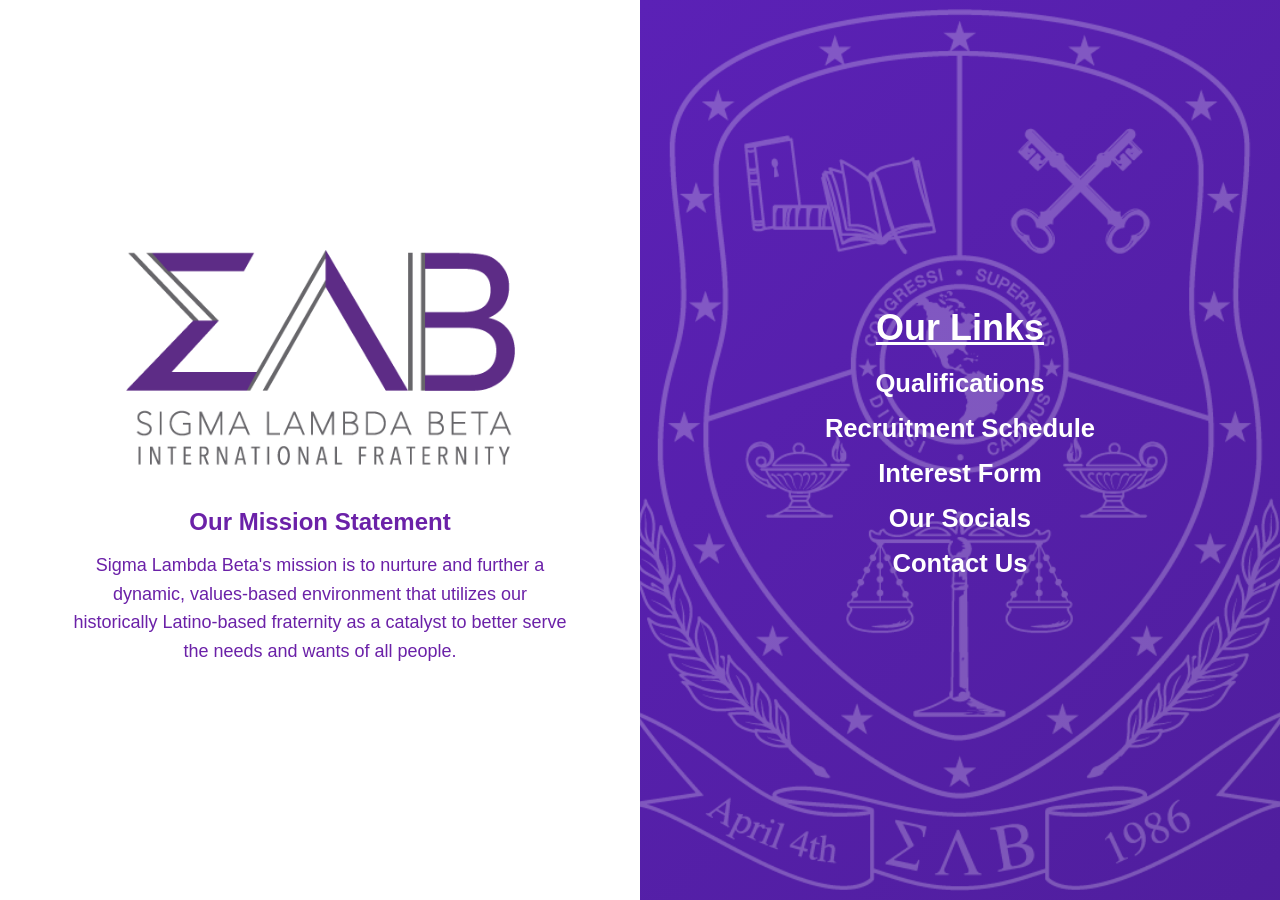
==== index.html @ 1ea1d78f "Add files via upload" ====
<!DOCTYPE html>
<html lang="en">
<head>
    <meta charset="UTF-8" />
    <meta name="viewport" content="width=device-width, initial-scale=1.0" />
    <title>SLB Okstate Recruitment</title>
    <link rel="stylesheet" href="style.css" />
</head>
<body>

<div class="container">

    <div class="left">
        <img src="logo.png" alt="Logo" class="logo">
        <h2>Our Mission Statement</h2>
        <p>
            Sigma Lambda Beta's mission is to nurture and further a dynamic,
            values-based environment that utilizes our historically Latino-based
            fraternity as a catalyst to better serve the needs and wants of all people.
        </p>
    </div>

    <div class="right">
        <div class="overlay">
            <h3 class="links-title">Our Links</h3>

            <a href="qualifications.html" class="btn">Qualifications</a>

            <!-- NEW BUTTON ADDED HERE -->
            <a href="recruitment.html" class="btn">Recruitment Schedule</a>

            <a href="https://docs.google.com/forms/d/e/1FAIpQLSdMAC5TKjmW_-WnkCE-jituNciKUGZn7pVx2KOZclMkEW2ZGw/viewform?fbclid=PAdGRleAP3nPhleHRuA2FlbQIxMQBzcnRjBmFwcF9pZA8xMjQwMjQ1NzQyODc0MTQAAacJ_gMo-cfwTVJmD4vKfICDcz86BTx45G4r05MFH1FtI5AcWOTZOiSbrTaA4g_aem_OvNYs8uXXQ_t_vT37cHl1w" class="btn" target="_blank">Interest Form</a>

            <a href="javascript:void(0)" class="btn" id="socialBtn">Our Socials</a>

            <div class="social-popup" id="socialPopup">
                <a href="https://www.instagram.com/okstatebetas" target="_blank">Instagram</a>
                <a href="https://www.tiktok.com/@okstate.betas" target="_blank">TikTok</a>
            </div>

            <a href="contact.html" class="btn">Contact Us</a>
        </div>
    </div>

</div>

<script>
document.addEventListener("mousemove", (e) => {
    const right = document.querySelector(".right");
    const x = (window.innerWidth / 2 - e.pageX) / 40;
    const y = (window.innerHeight / 2 - e.pageY) / 40;
    right.style.transform = `rotateY(${x}deg) rotateX(${y}deg)`;
});

const socialBtn = document.getElementById("socialBtn");
const socialPopup = document.getElementById("socialPopup");

socialBtn.addEventListener("click", () => {
    socialPopup.classList.toggle("active");
});

document.addEventListener("click", (e) => {
    if (!socialBtn.contains(e.target) && !socialPopup.contains(e.target)) {
        socialPopup.classList.remove("active");
    }
});
</script>

</body>
</html>
---- style.css ----
* {
    margin: 0;
    padding: 0;
    box-sizing: border-box;
}

body {
    font-family: Arial, sans-serif;
    overflow-x: hidden;
}

.container {
    display: flex;
    flex-wrap: wrap;
    min-height: 100vh;
}

/* SLIDE ANIMATIONS */
@keyframes slideLeft {
    from { transform: translateX(-80px); opacity: 0; }
    to { transform: translateX(0); opacity: 1; }
}

@keyframes slideRight {
    from { transform: translateX(80px); opacity: 0; }
    to { transform: translateX(0); opacity: 1; }
}

/* LEFT SIDE */
.left {
    flex: 1 1 400px;
    background: white;
    text-align: center;
    padding: 60px 30px;
    display: flex;
    flex-direction: column;
    justify-content: center;
    align-items: center;
    animation: slideLeft 1.2s ease forwards;
}

.logo {
    max-width: 70%;
    height: auto;
    margin-bottom: 30px;
}

.left h2 {
    color: #6b21a8;
    margin-bottom: 15px;
    text-decoration: none;
}

.left p {
    color: #6b21a8;
    font-size: clamp(16px, 1.5vw, 18px);
    line-height: 1.6;
    max-width: 500px;
}

/* RIGHT SIDE */
.right {
    flex: 1 1 400px;
    position: relative;
    display: flex;
    justify-content: center;
    align-items: center;
    overflow: hidden;
    animation: slideRight 1.2s ease forwards, gradientMove 12s ease infinite;
    background: linear-gradient(-45deg, #5b21b6, #6b21a8, #4c1d95, #5b21b6);
    background-size: 400% 400%;
}

@keyframes gradientMove {
    0% { background-position: 0% 50%; }
    50% { background-position: 100% 50%; }
    100% { background-position: 0% 50%; }
}

/* CREST BACKGROUND */
.right::before {
    content: "";
    position: absolute;
    height: 98%;
    aspect-ratio: 1 / 1;
    top: 50%;
    left: 50%;
    transform: translate(-50%, -50%);
    background: url("crest.png") center/contain no-repeat;
    opacity: 0.25;
    animation: float 6s ease-in-out infinite;
}

/* FLOAT ANIMATION */
@keyframes float {
    0%, 100% { transform: translate(-50%, -50%) translateY(5px); }
    50% { transform: translate(-50%, -50%) translateY(-5px); }
}

/* OVERLAY */
.overlay {
    position: relative;
    z-index: 1;
    text-align: center;
    color: white;
}

/* TITLE */
.overlay h3 {
    font-size: clamp(26px, 3vw, 36px);
    font-weight: bold;
    margin-bottom: 20px;
    text-decoration: none;
}

/* 🔥 ONLY THIS TITLE GETS UNDERLINE */
.overlay h3.links-title {
    text-decoration: underline;
}
/* BUTTONS */
.btn {
    display: block;
    margin: 16px auto;
    color: white;
    font-weight: bold;
    font-size: clamp(20px, 2vw, 26px);
    transition: transform 0.3s ease;
    text-decoration: none;
}

.btn:hover {
    transform: scale(1.12);
}

/* SOCIAL POPUP */
.social-popup {
    position: absolute;
    top: 58%;
    left: 50%;
    transform: translate(-50%, -50%) scale(0.8);
    background: rgba(0,0,0,0.85);
    padding: 18px 28px;
    border-radius: 12px;
    text-align: center;
    opacity: 0;
    pointer-events: none;
    transition: all 0.3s ease;
    z-index: 2;
}

.social-popup a {
    display: block;
    color: white;
    font-size: 20px;
    margin: 10px 0;
}

/* POPUP ACTIVE */
.social-popup.active {
    opacity: 1;
    transform: translate(-50%, -50%) scale(1);
    pointer-events: auto;
}

/* Only real links underlined */
a {
    text-decoration: underline;
}

a:hover {
    text-decoration: none;
}

/* SMOOTH SCROLL */
html {
    scroll-behavior: smooth;
}
/* Bigger Back Button for Qualifications page */
/* Bigger Back Button (no background) */
.btn-large {
    font-size: clamp(26px, 3vw, 34px);
    padding: 10px 0;
    display: inline-block;
    background: none;
    border-radius: 0;
}

.btn-large:hover {
    transform: scale(1.12);
}

/* Page layout helpers */
.page-content {
    max-width: 700px;
    margin: auto;
    padding: 40px 20px;
}

.page-title {
    text-align: center;
    font-size: 28px;
    margin-bottom: 25px;
}

.info-card {
    background: white;
    color: #4c1d95;
    padding: 30px;
    border-radius: 12px;
    text-align: left;
    line-height: 1.7;
    box-shadow: 0 10px 30px rgba(0,0,0,0.15);
}

.info-card hr {
    margin: 20px 0;
}

.back-btn-wrap {
    text-align: center;
    margin-top: 35px;
}

/* Bigger Back Button (no background) */
.btn-large {
    font-size: clamp(26px, 3vw, 34px);
    padding: 10px 0;
    display: inline-block;
    background: none;
    border-radius: 0;
}

.btn-large:hover {
    transform: scale(1.12);
}

/* 📱 MOBILE OPTIMIZATION */
@media (max-width: 768px) {

    .page-content {
        padding: 25px 15px;
    }

    .page-title {
        font-size: 22px;
    }

    .info-card {
        padding: 20px;
        font-size: 15px;
        line-height: 1.6;
    }

    ul {
        padding-left: 18px;
    }

    .btn-large {
        font-size: 22px;
        margin-top: 10px;
    }

    .right {
        padding-top: 40px;
        padding-bottom: 40px;
    }
}
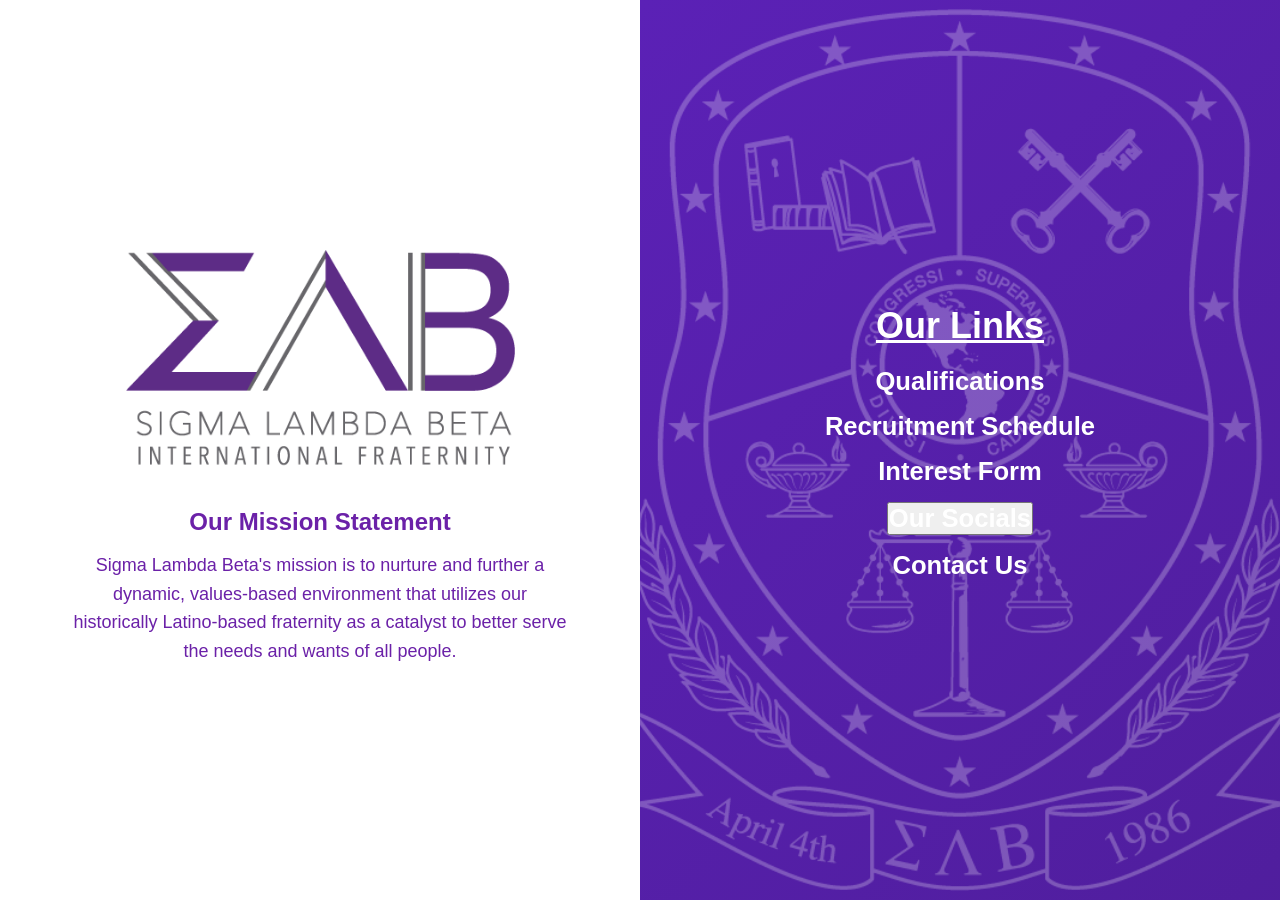
==== commit 8452106f: "Update index.html" ====
--- a/index.html
+++ b/index.html
@@ -11,8 +11,10 @@
 <div class="container">
 
     <div class="left">
-        <img src="logo.png" alt="Logo" class="logo">
+        <img src="logo.png" alt="Sigma Lambda Beta logo" class="logo">
+
         <h2>Our Mission Statement</h2>
+
         <p>
             Sigma Lambda Beta's mission is to nurture and further a dynamic,
             values-based environment that utilizes our historically Latino-based
@@ -22,48 +24,98 @@
 
     <div class="right">
         <div class="overlay">
+
             <h3 class="links-title">Our Links</h3>
 
-            <a href="qualifications.html" class="btn">Qualifications</a>
+            <a href="qualifications.html" class="btn">
+                Qualifications
+            </a>
 
-            <!-- NEW BUTTON ADDED HERE -->
-            <a href="recruitment.html" class="btn">Recruitment Schedule</a>
+            <a href="recruitment.html" class="btn">
+                Recruitment Schedule
+            </a>
 
-            <a href="https://docs.google.com/forms/d/e/1FAIpQLSdMAC5TKjmW_-WnkCE-jituNciKUGZn7pVx2KOZclMkEW2ZGw/viewform?fbclid=PAdGRleAP3nPhleHRuA2FlbQIxMQBzcnRjBmFwcF9pZA8xMjQwMjQ1NzQyODc0MTQAAacJ_gMo-cfwTVJmD4vKfICDcz86BTx45G4r05MFH1FtI5AcWOTZOiSbrTaA4g_aem_OvNYs8uXXQ_t_vT37cHl1w" class="btn" target="_blank">Interest Form</a>
+            <a
+                href="https://docs.google.com/forms/d/e/1FAIpQLSdMAC5TKjmW_-WnkCE-jituNciKUGZn7pVx2KOZclMkEW2ZGw/viewform?fbclid=PAdGRleAP3nPhleHRuA2FlbQIxMQBzcnRjBmFwcF9pZA8xMjQwMjQ1NzQyODc0MTQAAacJ_gMo-cfwTVJmD4vKfICDcz86BTx45G4r05MFH1FtI5AcWOTZOiSbrTaA4g_aem_OvNYs8uXXQ_t_vT37cHl1w"
+                class="btn"
+                target="_blank"
+                rel="noopener noreferrer"
+            >
+                Interest Form
+            </a>
 
-            <a href="javascript:void(0)" class="btn" id="socialBtn">Our Socials</a>
+            <button type="button" class="btn social-btn" id="socialBtn">
+                Our Socials
+            </button>
 
             <div class="social-popup" id="socialPopup">
-                <a href="https://www.instagram.com/okstatebetas" target="_blank">Instagram</a>
-                <a href="https://www.tiktok.com/@okstate.betas" target="_blank">TikTok</a>
+
+                <a
+                    href="https://www.instagram.com/okstatebetas"
+                    target="_blank"
+                    rel="noopener noreferrer"
+                >
+                    Instagram
+                </a>
+
+                <a
+                    href="https://www.tiktok.com/@okstate.betas"
+                    target="_blank"
+                    rel="noopener noreferrer"
+                >
+                    TikTok
+                </a>
+
             </div>
 
-            <a href="contact.html" class="btn">Contact Us</a>
+            <a href="contact.html" class="btn">
+                Contact Us
+            </a>
+
         </div>
     </div>
 
 </div>
 
 <script>
-document.addEventListener("mousemove", (e) => {
-    const right = document.querySelector(".right");
-    const x = (window.innerWidth / 2 - e.pageX) / 40;
-    const y = (window.innerHeight / 2 - e.pageY) / 40;
-    right.style.transform = `rotateY(${x}deg) rotateX(${y}deg)`;
-});
+    const rightSide = document.querySelector(".right");
 
-const socialBtn = document.getElementById("socialBtn");
-const socialPopup = document.getElementById("socialPopup");
+    document.addEventListener("mousemove", (event) => {
+        if (!rightSide) {
+            return;
+        }
 
-socialBtn.addEventListener("click", () => {
-    socialPopup.classList.toggle("active");
-});
+        const x = (window.innerWidth / 2 - event.pageX) / 40;
+        const y = (window.innerHeight / 2 - event.pageY) / 40;
 
-document.addEventListener("click", (e) => {
-    if (!socialBtn.contains(e.target) && !socialPopup.contains(e.target)) {
-        socialPopup.classList.remove("active");
+        rightSide.style.transform = `rotateY(${x}deg) rotateX(${y}deg)`;
+    });
+
+    document.addEventListener("mouseleave", () => {
+        if (!rightSide) {
+            return;
+        }
+
+        rightSide.style.transform = "rotateY(0deg) rotateX(0deg)";
+    });
+
+    const socialBtn = document.getElementById("socialBtn");
+    const socialPopup = document.getElementById("socialPopup");
+
+    if (socialBtn && socialPopup) {
+        socialBtn.addEventListener("click", () => {
+            socialPopup.classList.toggle("active");
+        });
+
+        document.addEventListener("click", (event) => {
+            if (
+                !socialBtn.contains(event.target) &&
+                !socialPopup.contains(event.target)
+            ) {
+                socialPopup.classList.remove("active");
+            }
+        });
     }
-});
 </script>
 
 </body>
--- a/style.css
+++ b/style.css
@@ -265,3 +265,15 @@
         padding-bottom: 40px;
     }
 }
+
+.event-item {
+    margin-bottom: 20px;
+    padding-bottom: 15px;
+    border-bottom: 1px solid rgba(0,0,0,0.1);
+}
+
+.event-item h4 {
+    margin-bottom: 8px;
+    color: #4c1d95;
+}
+
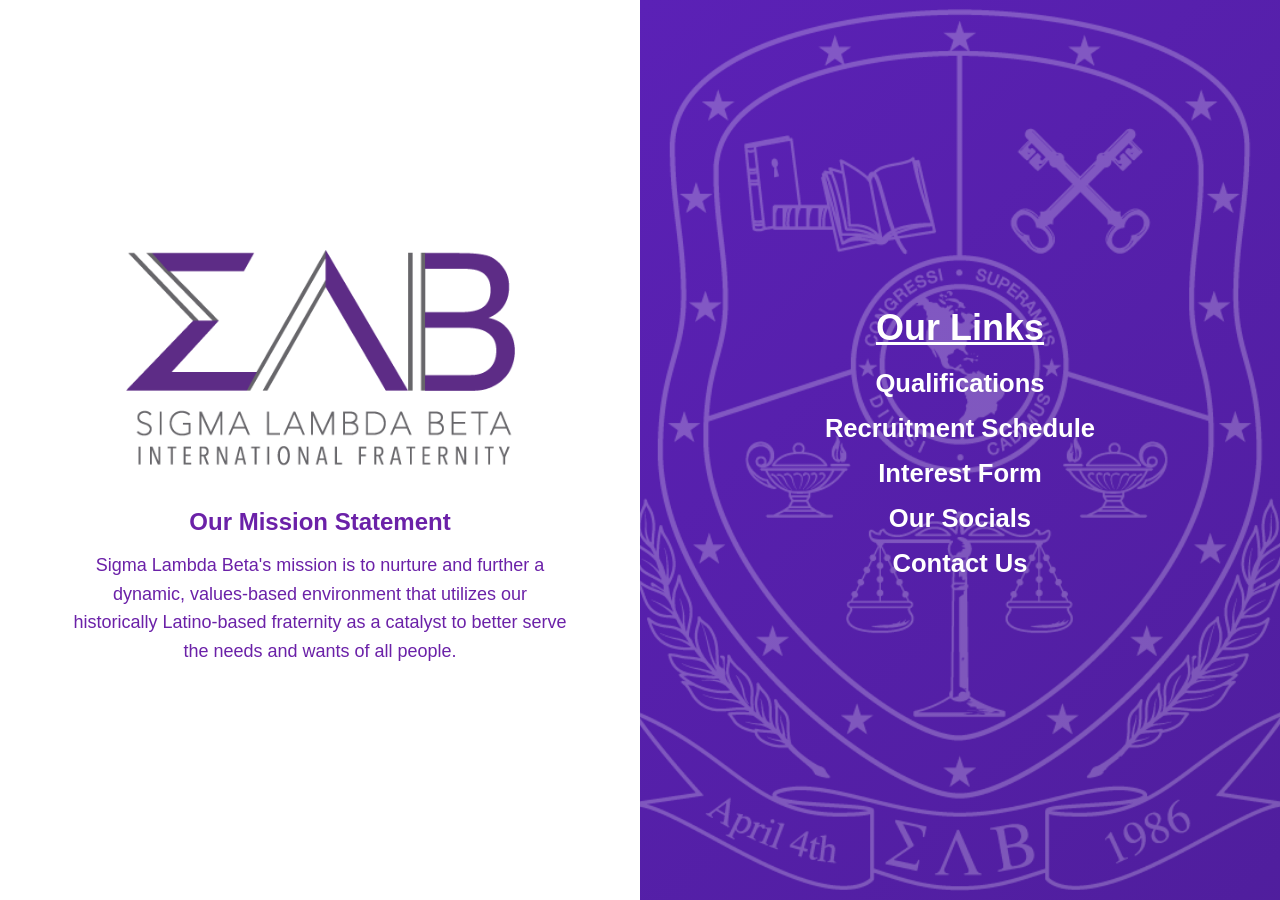
==== commit beb8023e: "Enhance mouse movement effect for larger screens Added responsive behavior to mouse movement effect " ====
--- a/index.html
+++ b/index.html
@@ -3,15 +3,23 @@
 <head>
     <meta charset="UTF-8" />
     <meta name="viewport" content="width=device-width, initial-scale=1.0" />
+
     <title>SLB Okstate Recruitment</title>
+
     <link rel="stylesheet" href="style.css" />
 </head>
+
 <body>
 
 <div class="container">
 
     <div class="left">
-        <img src="logo.png" alt="Sigma Lambda Beta logo" class="logo">
+
+        <img
+            src="logo.png"
+            alt="Sigma Lambda Beta logo"
+            class="logo"
+        >
 
         <h2>Our Mission Statement</h2>
 
@@ -20,9 +28,11 @@
             values-based environment that utilizes our historically Latino-based
             fraternity as a catalyst to better serve the needs and wants of all people.
         </p>
+
     </div>
 
     <div class="right">
+
         <div class="overlay">
 
             <h3 class="links-title">Our Links</h3>
@@ -44,7 +54,11 @@
                 Interest Form
             </a>
 
-            <button type="button" class="btn social-btn" id="socialBtn">
+            <button
+                type="button"
+                class="btn social-btn"
+                id="socialBtn"
+            >
                 Our Socials
             </button>
 
@@ -73,6 +87,7 @@
             </a>
 
         </div>
+
     </div>
 
 </div>
@@ -85,10 +100,15 @@
             return;
         }
 
+        if (window.innerWidth <= 768) {
+            return;
+        }
+
         const x = (window.innerWidth / 2 - event.pageX) / 40;
         const y = (window.innerHeight / 2 - event.pageY) / 40;
 
-        rightSide.style.transform = `rotateY(${x}deg) rotateX(${y}deg)`;
+        rightSide.style.transform =
+            `rotateY(${x}deg) rotateX(${y}deg)`;
     });
 
     document.addEventListener("mouseleave", () => {
@@ -96,22 +116,31 @@
             return;
         }
 
-        rightSide.style.transform = "rotateY(0deg) rotateX(0deg)";
+        rightSide.style.transform =
+            "rotateY(0deg) rotateX(0deg)";
     });
 
-    const socialBtn = document.getElementById("socialBtn");
-    const socialPopup = document.getElementById("socialPopup");
+    const socialBtn =
+        document.getElementById("socialBtn");
+
+    const socialPopup =
+        document.getElementById("socialPopup");
 
     if (socialBtn && socialPopup) {
+
         socialBtn.addEventListener("click", () => {
             socialPopup.classList.toggle("active");
         });
 
         document.addEventListener("click", (event) => {
-            if (
-                !socialBtn.contains(event.target) &&
-                !socialPopup.contains(event.target)
-            ) {
+
+            const clickedButton =
+                socialBtn.contains(event.target);
+
+            const clickedPopup =
+                socialPopup.contains(event.target);
+
+            if (!clickedButton && !clickedPopup) {
                 socialPopup.classList.remove("active");
             }
         });
--- a/style.css
+++ b/style.css
@@ -16,17 +16,33 @@
 }
 
 /* SLIDE ANIMATIONS */
+
 @keyframes slideLeft {
-    from { transform: translateX(-80px); opacity: 0; }
-    to { transform: translateX(0); opacity: 1; }
+    from {
+        transform: translateX(-80px);
+        opacity: 0;
+    }
+
+    to {
+        transform: translateX(0);
+        opacity: 1;
+    }
 }
 
 @keyframes slideRight {
-    from { transform: translateX(80px); opacity: 0; }
-    to { transform: translateX(0); opacity: 1; }
+    from {
+        transform: translateX(80px);
+        opacity: 0;
+    }
+
+    to {
+        transform: translateX(0);
+        opacity: 1;
+    }
 }
 
 /* LEFT SIDE */
+
 .left {
     flex: 1 1 400px;
     background: white;
@@ -59,6 +75,7 @@
 }
 
 /* RIGHT SIDE */
+
 .right {
     flex: 1 1 400px;
     position: relative;
@@ -66,18 +83,36 @@
     justify-content: center;
     align-items: center;
     overflow: hidden;
-    animation: slideRight 1.2s ease forwards, gradientMove 12s ease infinite;
-    background: linear-gradient(-45deg, #5b21b6, #6b21a8, #4c1d95, #5b21b6);
+    animation:
+        slideRight 1.2s ease forwards,
+        gradientMove 12s ease infinite;
+    background: linear-gradient(
+        -45deg,
+        #5b21b6,
+        #6b21a8,
+        #4c1d95,
+        #5b21b6
+    );
     background-size: 400% 400%;
+    transition: transform 0.15s ease-out;
 }
 
 @keyframes gradientMove {
-    0% { background-position: 0% 50%; }
-    50% { background-position: 100% 50%; }
-    100% { background-position: 0% 50%; }
+    0% {
+        background-position: 0% 50%;
+    }
+
+    50% {
+        background-position: 100% 50%;
+    }
+
+    100% {
+        background-position: 0% 50%;
+    }
 }
 
 /* CREST BACKGROUND */
+
 .right::before {
     content: "";
     position: absolute;
@@ -86,18 +121,26 @@
     top: 50%;
     left: 50%;
     transform: translate(-50%, -50%);
-    background: url("crest.png") center/contain no-repeat;
+    background: url("crest.png") center / contain no-repeat;
     opacity: 0.25;
     animation: float 6s ease-in-out infinite;
 }
 
 /* FLOAT ANIMATION */
+
 @keyframes float {
-    0%, 100% { transform: translate(-50%, -50%) translateY(5px); }
-    50% { transform: translate(-50%, -50%) translateY(-5px); }
+    0%,
+    100% {
+        transform: translate(-50%, -50%) translateY(5px);
+    }
+
+    50% {
+        transform: translate(-50%, -50%) translateY(-5px);
+    }
 }
 
 /* OVERLAY */
+
 .overlay {
     position: relative;
     z-index: 1;
@@ -106,6 +149,7 @@
 }
 
 /* TITLE */
+
 .overlay h3 {
     font-size: clamp(26px, 3vw, 36px);
     font-weight: bold;
@@ -113,18 +157,21 @@
     text-decoration: none;
 }
 
-/* 🔥 ONLY THIS TITLE GETS UNDERLINE */
 .overlay h3.links-title {
     text-decoration: underline;
 }
+
 /* BUTTONS */
+
 .btn {
     display: block;
     margin: 16px auto;
     color: white;
     font-weight: bold;
     font-size: clamp(20px, 2vw, 26px);
-    transition: transform 0.3s ease;
+    transition:
+        transform 0.3s ease,
+        opacity 0.3s ease;
     text-decoration: none;
 }
 
@@ -132,13 +179,23 @@
     transform: scale(1.12);
 }
 
+/* Makes the social button match the links. */
+
+.social-btn {
+    background: none;
+    border: none;
+    font-family: inherit;
+    cursor: pointer;
+}
+
 /* SOCIAL POPUP */
+
 .social-popup {
     position: absolute;
     top: 58%;
     left: 50%;
     transform: translate(-50%, -50%) scale(0.8);
-    background: rgba(0,0,0,0.85);
+    background: rgba(0, 0, 0, 0.85);
     padding: 18px 28px;
     border-radius: 12px;
     text-align: center;
@@ -156,6 +213,7 @@
 }
 
 /* POPUP ACTIVE */
+
 .social-popup.active {
     opacity: 1;
     transform: translate(-50%, -50%) scale(1);
@@ -163,6 +221,7 @@
 }
 
 /* Only real links underlined */
+
 a {
     text-decoration: underline;
 }
@@ -172,11 +231,13 @@
 }
 
 /* SMOOTH SCROLL */
+
 html {
     scroll-behavior: smooth;
 }
-/* Bigger Back Button for Qualifications page */
-/* Bigger Back Button (no background) */
+
+/* BACK BUTTON */
+
 .btn-large {
     font-size: clamp(26px, 3vw, 34px);
     padding: 10px 0;
@@ -189,8 +250,10 @@
     transform: scale(1.12);
 }
 
-/* Page layout helpers */
+/* PAGE LAYOUT HELPERS */
+
 .page-content {
+    width: 100%;
     max-width: 700px;
     margin: auto;
     padding: 40px 20px;
@@ -209,11 +272,13 @@
     border-radius: 12px;
     text-align: left;
     line-height: 1.7;
-    box-shadow: 0 10px 30px rgba(0,0,0,0.15);
+    box-shadow: 0 10px 30px rgba(0, 0, 0, 0.15);
 }
 
 .info-card hr {
-    margin: 20px 0;
+    margin: 25px 0;
+    border: none;
+    border-top: 2px solid rgba(76, 29, 149, 0.25);
 }
 
 .back-btn-wrap {
@@ -221,21 +286,197 @@
     margin-top: 35px;
 }
 
-/* Bigger Back Button (no background) */
-.btn-large {
-    font-size: clamp(26px, 3vw, 34px);
-    padding: 10px 0;
+/* RECRUITMENT PAGE */
+
+.recruitment-container {
+    display: block;
+}
+
+.recruitment-page {
+    width: 100%;
+    min-height: 100vh;
+    overflow: visible;
+    padding: 20px 0;
+}
+
+/*
+Prevents the mouse rotation effect from being needed on the
+long recruitment schedule page.
+*/
+
+.recruitment-page:hover {
+    transform: none;
+}
+
+.week-title {
+    color: #4c1d95;
+    font-size: 24px;
+    margin-bottom: 20px;
+    padding-bottom: 8px;
+    border-bottom: 2px solid rgba(76, 29, 149, 0.25);
+}
+
+.event-item {
+    margin-bottom: 20px;
+    padding-bottom: 15px;
+    border-bottom: 1px solid rgba(0, 0, 0, 0.1);
+}
+
+.event-item:last-of-type {
+    border-bottom: none;
+}
+
+.event-item h4 {
+    margin-bottom: 8px;
+    color: #4c1d95;
+}
+
+.event-item p {
+    margin-bottom: 4px;
+}
+
+/* LOCATION LINKS */
+
+.location-link {
     display: inline-block;
-    background: none;
-    border-radius: 0;
-}
-
-.btn-large:hover {
-    transform: scale(1.12);
-}
-
-/* 📱 MOBILE OPTIMIZATION */
+    color: #5b21b6;
+    font-weight: bold;
+    text-decoration: underline;
+    transition:
+        transform 0.2s ease,
+        opacity 0.2s ease;
+}
+
+.location-link:hover {
+    transform: translateY(-1px);
+    opacity: 0.75;
+    text-decoration: none;
+}
+
+/*
+TBD links look clickable but do not open a map until you
+replace href="#" with a real map link.
+*/
+
+.tbd-location {
+    cursor: pointer;
+}
+
+/* SCHEDULE MESSAGE */
+
+.schedule-message {
+    margin-top: 25px;
+}
+
+.schedule-message p {
+    margin-bottom: 15px;
+}
+
+.schedule-update {
+    padding: 12px;
+    border-left: 4px solid #6b21a8;
+    background: rgba(107, 33, 168, 0.08);
+}
+
+/* CONTACT BOX */
+
+.contact-box {
+    margin-top: 25px;
+    padding: 20px;
+    border: 2px solid #6b21a8;
+    border-radius: 12px;
+    text-align: center;
+    background: rgba(107, 33, 168, 0.06);
+}
+
+.contact-box h4 {
+    margin-top: 0;
+    margin-bottom: 10px;
+    color: #4c1d95;
+    font-size: 22px;
+}
+
+.contact-box p {
+    margin-bottom: 15px;
+}
+
+.contact-btn {
+    display: inline-block;
+    padding: 12px 20px;
+    color: white;
+    background: #5b21b6;
+    border: 2px solid #5b21b6;
+    border-radius: 8px;
+    text-decoration: none;
+    font-weight: bold;
+    transition:
+        transform 0.2s ease,
+        opacity 0.2s ease;
+}
+
+.contact-btn:hover {
+    transform: translateY(-2px);
+    opacity: 0.88;
+    text-decoration: none;
+}
+
+/* TBD LOCATION MESSAGE */
+
+.location-notice {
+    position: fixed;
+    left: 50%;
+    bottom: 25px;
+    z-index: 20;
+    width: calc(100% - 40px);
+    max-width: 500px;
+    padding: 14px 18px;
+    color: white;
+    background: rgba(38, 20, 61, 0.96);
+    border-radius: 10px;
+    text-align: center;
+    font-weight: bold;
+    opacity: 0;
+    pointer-events: none;
+    transform: translate(-50%, 20px);
+    transition:
+        opacity 0.3s ease,
+        transform 0.3s ease;
+}
+
+.location-notice.show {
+    opacity: 1;
+    transform: translate(-50%, 0);
+}
+
+/* MOBILE OPTIMIZATION */
+
 @media (max-width: 768px) {
+    .container {
+        flex-direction: column;
+    }
+
+    .left,
+    .right {
+        flex: 1 1 auto;
+        width: 100%;
+    }
+
+    .left {
+        padding: 40px 20px;
+    }
+
+    .right {
+        padding-top: 40px;
+        padding-bottom: 40px;
+    }
+
+    /*
+    Disables the mouse rotation on smaller screens.
+    */
+
+    .right {
+        transform: none !important;
+    }
 
     .page-content {
         padding: 25px 15px;
@@ -251,6 +492,10 @@
         line-height: 1.6;
     }
 
+    .week-title {
+        font-size: 21px;
+    }
+
     ul {
         padding-left: 18px;
     }
@@ -260,20 +505,11 @@
         margin-top: 10px;
     }
 
-    .right {
-        padding-top: 40px;
-        padding-bottom: 40px;
-    }
-}
-
-.event-item {
-    margin-bottom: 20px;
-    padding-bottom: 15px;
-    border-bottom: 1px solid rgba(0,0,0,0.1);
-}
-
-.event-item h4 {
-    margin-bottom: 8px;
-    color: #4c1d95;
-}
-
+    .contact-box {
+        padding: 18px 14px;
+    }
+
+    .contact-btn {
+        width: 100%;
+    }
+}
